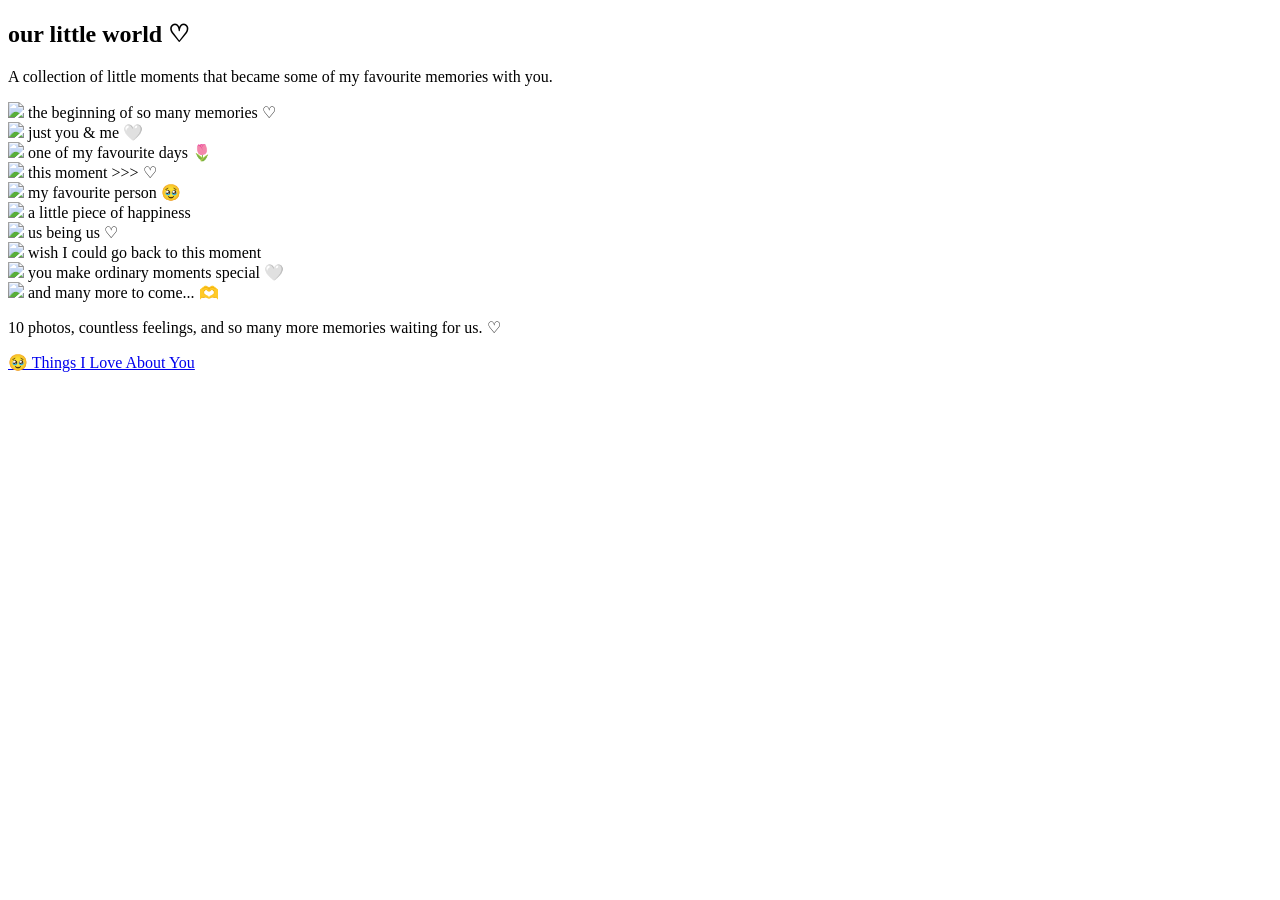
==== memories.html @ 14853cb2 "Add files via upload" ====
<!DOCTYPE html>
<html>

<head>
    <title>Our Memories ♡</title>
    <link rel="stylesheet" href="style.css">
</head>

<body>

<section class="memories">

    <h1>our little world ♡</h1>

    <p class="memory-intro">
        A collection of little moments that became
        some of my favourite memories with you.
    </p>

    <div class="photo-collage">

        <div class="photo-card photo1">
            <img src="photos/photo1.jpeg">
            <span>the beginning of so many memories ♡</span>
        </div>

        <div class="photo-card photo2">
            <img src="photos/photo2.jpeg">
            <span>just you & me 🤍</span>
        </div>

        <div class="photo-card photo3">
            <img src="photos/photo3.jpeg">
            <span>one of my favourite days 🌷</span>
        </div>

        <div class="photo-card photo4">
            <img src="photos/photo4.jpeg">
            <span>this moment &gt;&gt;&gt; ♡</span>
        </div>

        <div class="photo-card photo5">
            <img src="photos/photo5.jpeg">
            <span>my favourite person 🥹</span>
        </div>

        <div class="photo-card photo6">
            <img src="photos/photo6.jpeg">
            <span>a little piece of happiness</span>
        </div>

        <div class="photo-card photo7">
            <img src="photos/photo7.jpeg">
            <span>us being us ♡</span>
        </div>

        <div class="photo-card photo8">
            <img src="photos/photo8.jpeg">
            <span>wish I could go back to this moment</span>
        </div>

        <div class="photo-card photo9">
            <img src="photos/photo9.jpeg">
            <span>you make ordinary moments special 🤍</span>
        </div>

        <div class="photo-card photo10">
            <img src="photos/photo10.jpeg">
            <span>and many more to come... 🫶</span>
        </div>

    </div>

    <div class="memory-ending">

        <p>
            10 photos, countless feelings,
            and so many more memories waiting for us. ♡
        </p>

      <a href="love.html" class="story-button">
    🥹 Things I Love About You
</a>

    </div>

</section>

<script>

function openLove() {
    window.location.href = "love.html";
}

</script>

</body>

</html>
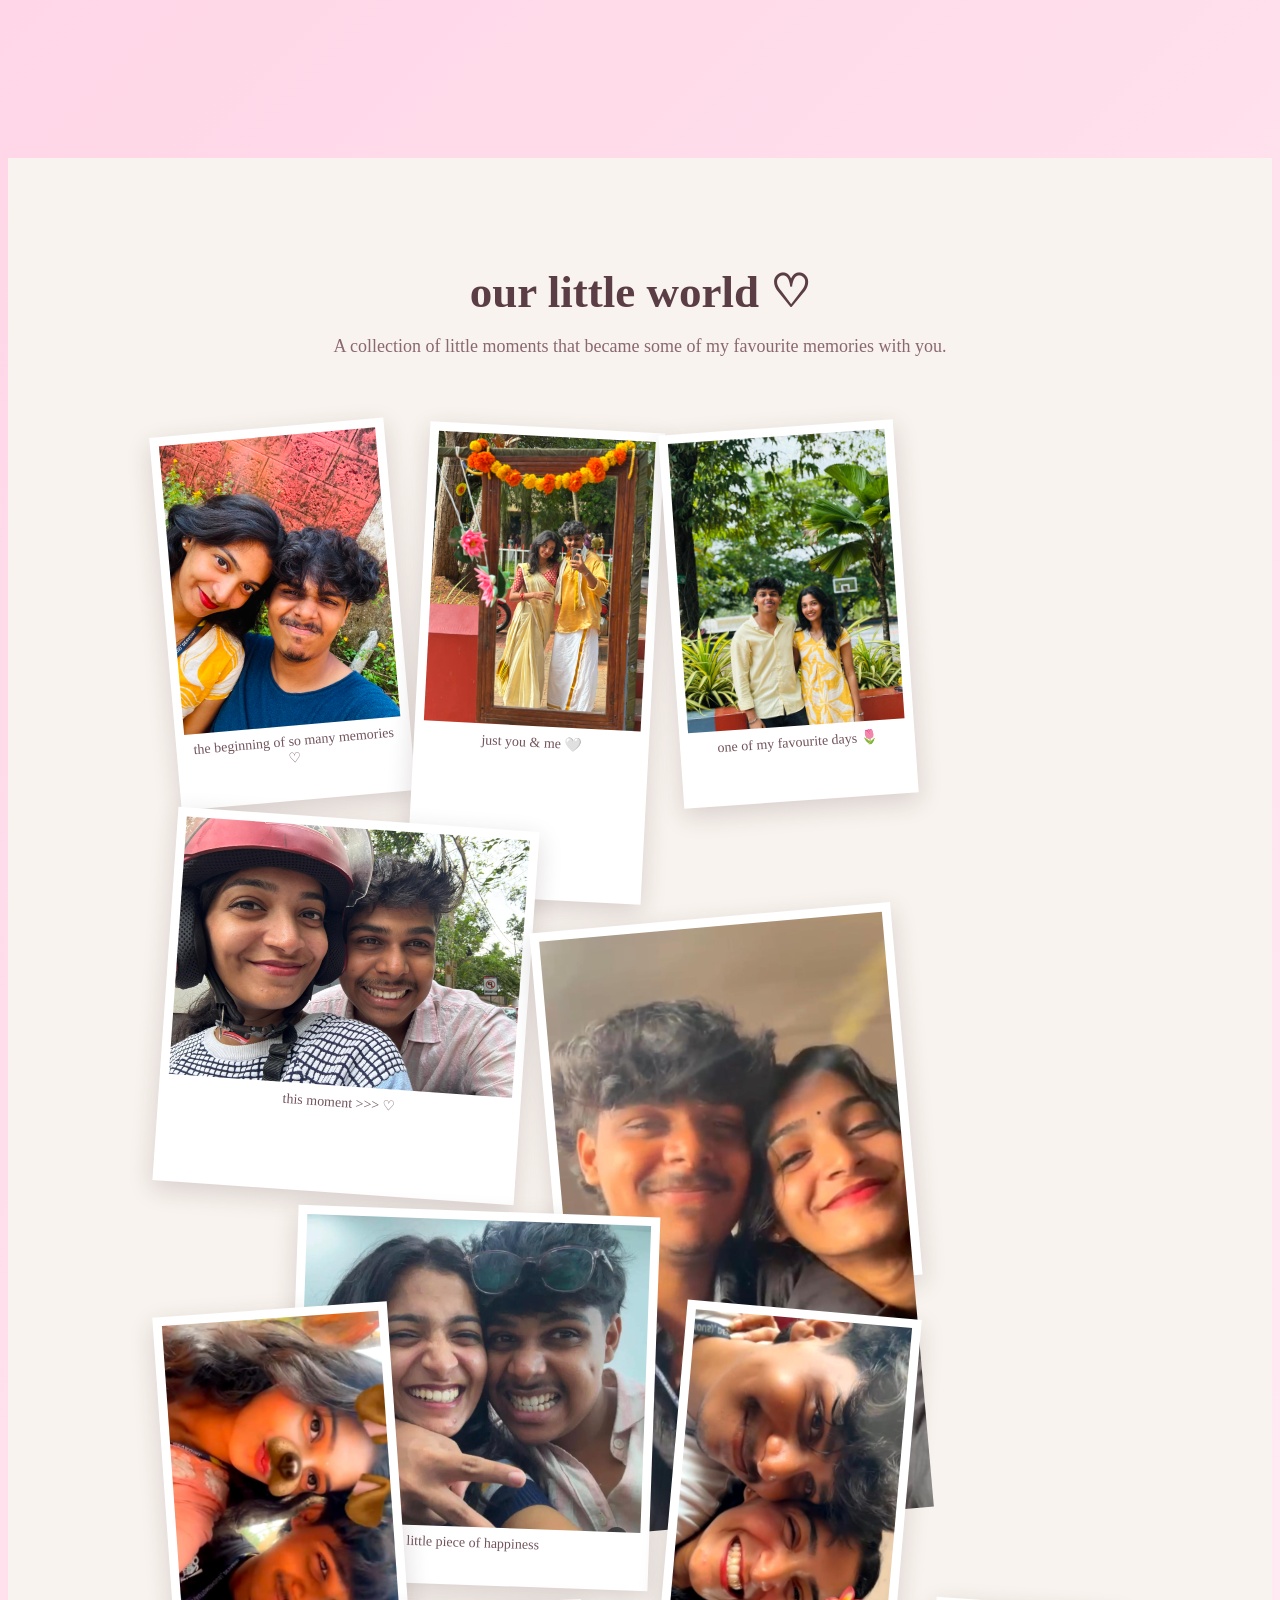
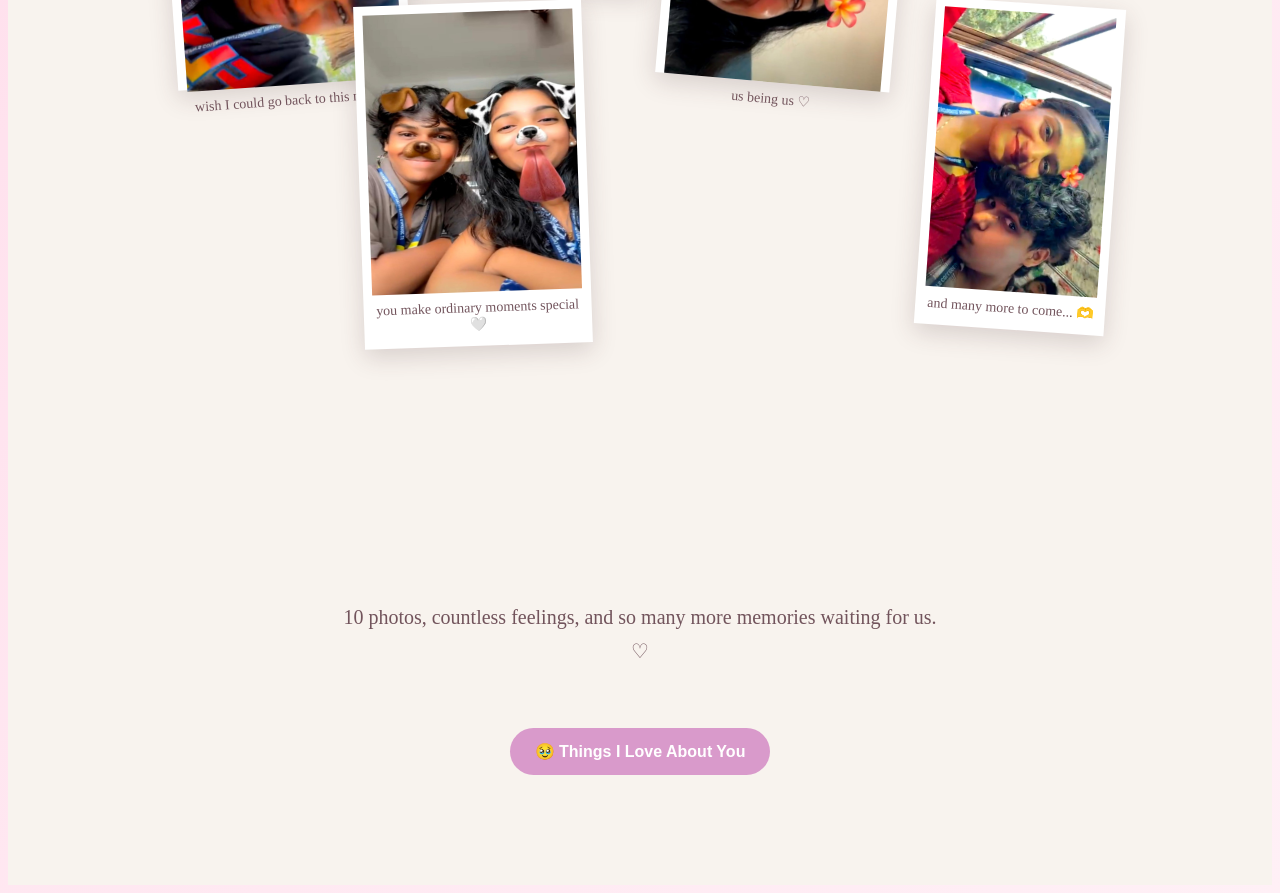
==== commit e008f4df: "Update memories.html" ====
--- a/memories.html
+++ b/memories.html
@@ -20,52 +20,52 @@
     <div class="photo-collage">
 
         <div class="photo-card photo1">
-            <img src="photos/photo1.jpeg">
+            <img src="photo1.jpeg">
             <span>the beginning of so many memories ♡</span>
         </div>
 
         <div class="photo-card photo2">
-            <img src="photos/photo2.jpeg">
+            <img src="photo2.jpeg">
             <span>just you & me 🤍</span>
         </div>
 
         <div class="photo-card photo3">
-            <img src="photos/photo3.jpeg">
+            <img src="photo3.jpeg">
             <span>one of my favourite days 🌷</span>
         </div>
 
         <div class="photo-card photo4">
-            <img src="photos/photo4.jpeg">
+            <img src="photo4.jpeg">
             <span>this moment &gt;&gt;&gt; ♡</span>
         </div>
 
         <div class="photo-card photo5">
-            <img src="photos/photo5.jpeg">
+            <img src="photo5.jpeg">
             <span>my favourite person 🥹</span>
         </div>
 
         <div class="photo-card photo6">
-            <img src="photos/photo6.jpeg">
+            <img src="photo6.jpeg">
             <span>a little piece of happiness</span>
         </div>
 
         <div class="photo-card photo7">
-            <img src="photos/photo7.jpeg">
+            <img src="photo7.jpeg">
             <span>us being us ♡</span>
         </div>
 
         <div class="photo-card photo8">
-            <img src="photos/photo8.jpeg">
+            <img src="photo8.jpeg">
             <span>wish I could go back to this moment</span>
         </div>
 
         <div class="photo-card photo9">
-            <img src="photos/photo9.jpeg">
+            <img src="photo9.jpeg">
             <span>you make ordinary moments special 🤍</span>
         </div>
 
         <div class="photo-card photo10">
-            <img src="photos/photo10.jpeg">
+            <img src="photo10.jpeg">
             <span>and many more to come... 🫶</span>
         </div>
 
@@ -96,4 +96,4 @@
 
 </body>
 
-</html>+</html>
--- a/style.css
+++ b/style.css
@@ -0,0 +1,266 @@
+.story-button {
+    display: inline-block;
+    padding: 14px 25px;
+    background: #d99acb;
+    color: white;
+    text-decoration: none;
+    border-radius: 30px;
+    font-size: 16px;
+    font-weight: bold;
+    margin-top: 30px;
+    transition: 0.3s;
+}
+
+.story-button:hover {
+    transform: scale(1.05);
+}.photo9 img,
+.photo10 img {
+    max-height: 280px;
+    width: 100%;
+    height: auto;
+}
+
+.memory-ending {
+    margin-top: 80px;
+    position: relative;
+    z-index: 20;
+    background: #f8f3ee;
+    padding: 30px 10px;
+}/* ===== PINTEREST MEMORY COLLAGE ===== */
+.memory-ending {
+    margin-top: 70px;
+    padding-bottom: 40px;
+}
+
+.memory-ending p {
+    font-family: cursive;
+    font-size: 20px;
+    color: #72545c;
+    max-width: 600px;
+    margin: 0 auto 30px;
+    line-height: 1.7;
+}
+
+.memory-ending button {
+    background: #7b4055;
+    color: white;
+    border: none;
+    padding: 14px 25px;
+    border-radius: 30px;
+    font-size: 16px;
+    cursor: pointer;
+    transition: 0.3s;
+}
+
+.memory-ending button:hover {
+    transform: scale(1.05);
+}
+.memories {
+    min-height: 100vh;
+    padding: 70px 20px;
+    background: #f8f3ee;
+    text-align: center;
+}
+
+.memories h1 {
+    font-family: Georgia, serif;
+    font-size: 45px;
+    color: #5b3d45;
+    margin-bottom: 10px;
+}
+
+.memory-intro {
+    font-family: cursive;
+    color: #8a6871;
+    font-size: 18px;
+    margin-bottom: 45px;
+}
+
+/* Collage layout */
+
+.photo-collage {
+    max-width: 950px;
+    margin: auto;
+    display: grid;
+    grid-template-columns: repeat(6, 1fr);
+    grid-auto-rows: 80px;
+    gap: 18px;
+    padding: 25px;
+}
+
+/* Individual photo */
+
+.photo-card {
+    background: #fff;
+    padding: 9px;
+    box-shadow: 0 8px 25px rgba(70, 45, 50, 0.18);
+    transition: transform 0.35s ease;
+}
+
+.photo-card img {
+    width: 100%;
+    height: auto;
+    display: block;
+}
+
+.photo-card span {
+    display: block;
+    padding: 8px 3px 4px;
+    font-family: cursive;
+    font-size: 14px;
+    color: #72545c;
+}
+
+/* Different positions */
+
+.photo1 {
+    grid-column: 1 / 3;
+    grid-row: 1 / 5;
+    transform: rotate(-5deg);
+}
+
+.photo2 {
+    grid-column: 3 / 5;
+    grid-row: 1 / 6;
+    transform: rotate(3deg);
+}
+
+.photo3 {
+    grid-column: 5 / 7;
+    grid-row: 1 / 5;
+    transform: rotate(-4deg);
+}
+
+.photo4 {
+    grid-column: 1 / 4;
+    grid-row: 5 / 9;
+    transform: rotate(4deg);
+}
+
+.photo5 {
+    grid-column: 4 / 7;
+    grid-row: 6 / 10;
+    transform: rotate(-5deg);
+}
+
+.photo6 {
+    grid-column: 2 / 5;
+    grid-row: 9 / 13;
+    transform: rotate(2deg);
+}
+
+.photo7 {
+    grid-column: 5 / 7;
+    grid-row: 10 / 14;
+    transform: rotate(5deg);
+}
+
+.photo8 {
+    grid-column: 1 / 3;
+    grid-row: 10 / 14;
+    transform: rotate(-4deg);
+}
+
+.photo9 {
+    grid-column: 2 / 5;
+    grid-row: 13 / 18;
+    transform: rotate(-2deg);
+    max-width: 210px;
+    margin:0 auto;
+    align-self: start;
+}
+
+.photo10 {
+    grid-column: 7/ 10;
+    grid-row: 13 / 18;
+    transform: rotate(4deg);
+    max-width: 210px;
+    margin: 0 auto;
+    align-self: start;
+}
+
+.photo11 {
+    grid-column: 4 / 7;
+    grid-row: 17 / 21;
+    transform: rotate(-5deg);
+}
+
+/* Cute hover effect */
+
+.photo-card:hover {
+    transform: rotate(0deg) scale(1.06);
+    z-index: 10;
+}.promise-button {
+    background: #fff0f5;
+    color: #c94f78;
+    border: 2px solid #f3a6bd;
+    padding: 14px 20px;
+    margin: 8px;
+    border-radius: 25px;
+    font-size: 17px;
+    cursor: pointer;
+    transition: 0.3s;
+}
+
+.promise-button:hover {
+    background: #ffb6ce;
+    color: white;
+    transform: scale(1.08);
+}
+
+#promiseText {
+    margin: 30px auto;
+    max-width: 600px;
+    font-size: 22px;
+    color: #8d3f5b;
+    min-height: 50px;
+    padding: 20px;
+}.hearts {
+    font-size: 30px;
+    margin-bottom: 30px;
+    animation: floatHearts 2s infinite ease-in-out;
+}
+
+@keyframes floatHearts {
+    0% {
+        transform: translateY(0);
+    }
+
+    50% {
+        transform: translateY(-15px);
+    }
+
+    100% {
+        transform: translateY(0);
+    }
+}body {
+    background: linear-gradient(135deg, #ffd6e7, #fff0f6);
+    font-family: Arial, sans-serif;
+    text-align: center;
+    padding-top: 150px;
+    color: #5c3044;
+}
+
+h1 {
+    font-size: 50px;
+    color: #d6336c;
+}
+
+p {
+    font-size: 22px;
+}
+
+button {
+    background-color: #ff6f9c;
+    color: white;
+    border: none;
+    padding: 15px 30px;
+    border-radius: 30px;
+    font-size: 18px;
+    cursor: pointer;
+}
+
+button:hover {
+    background-color: #e84d7d;
+    transform: scale(1.05);
+}
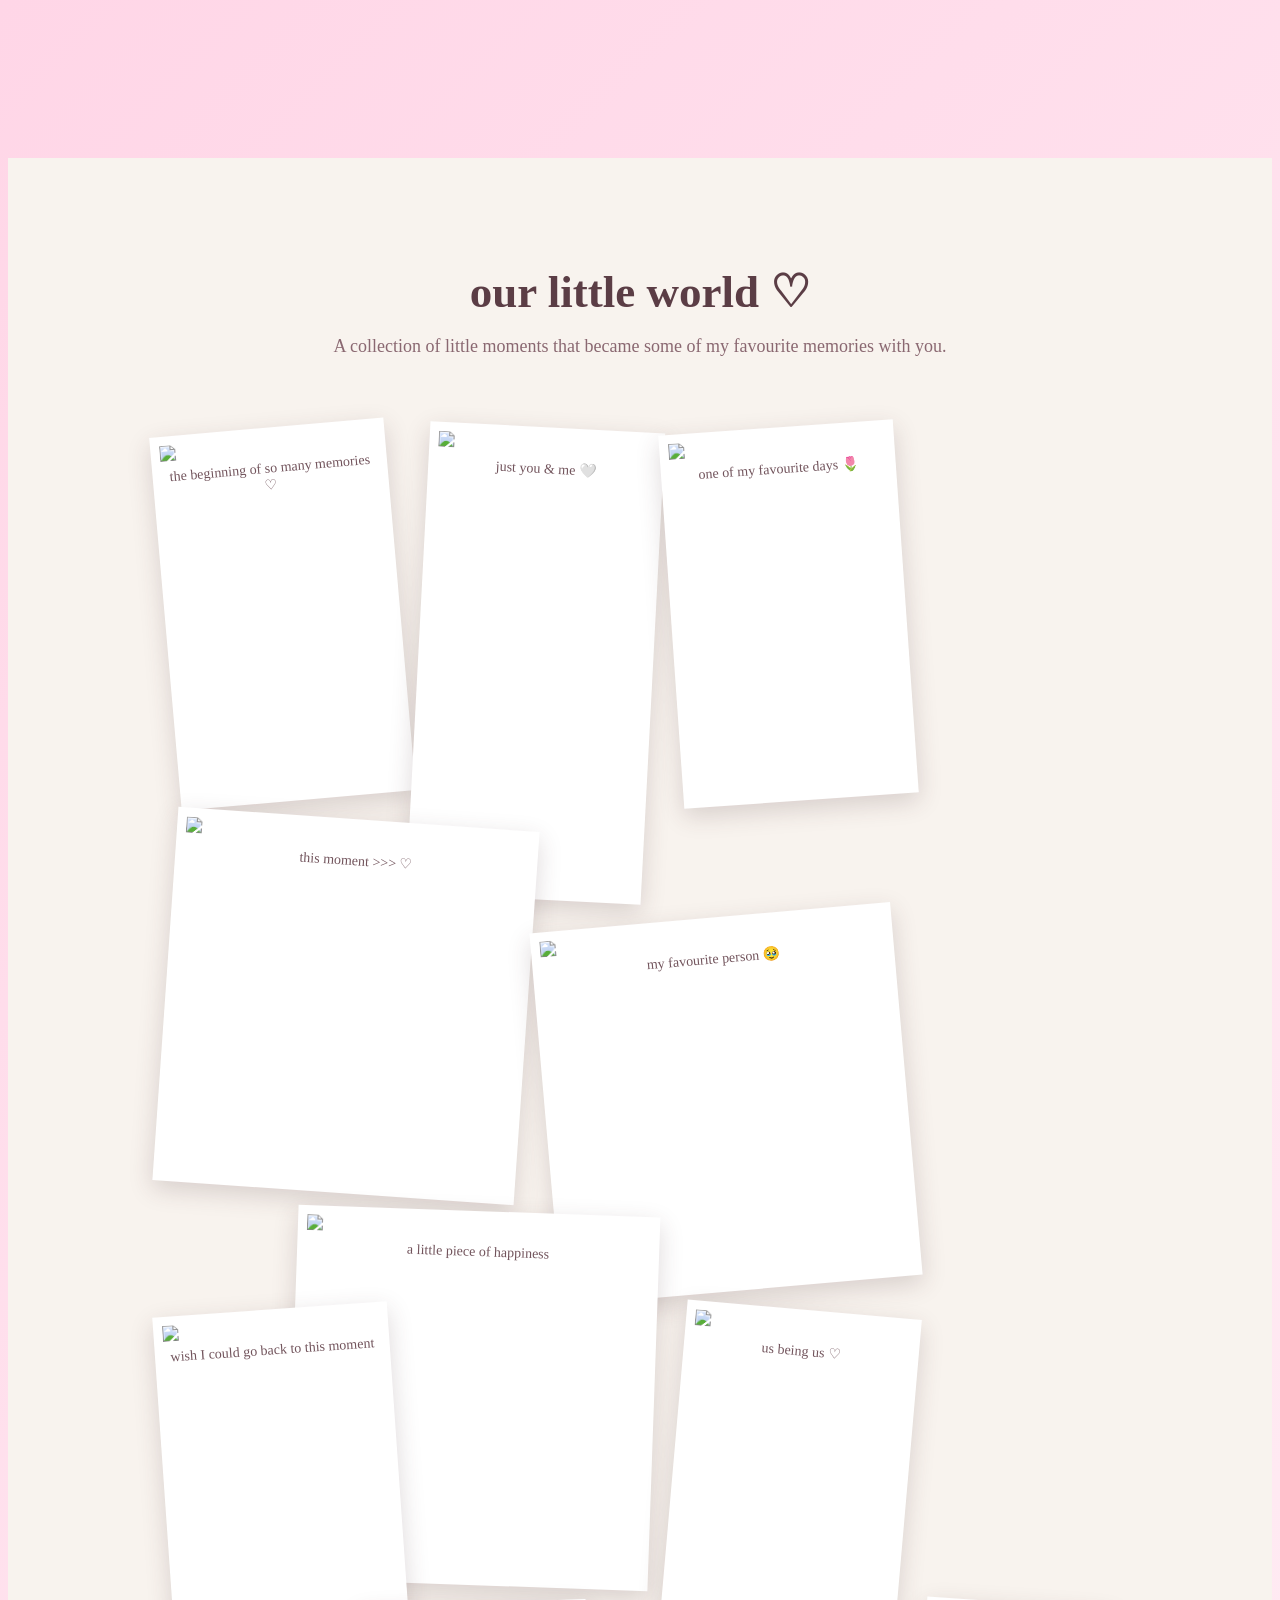
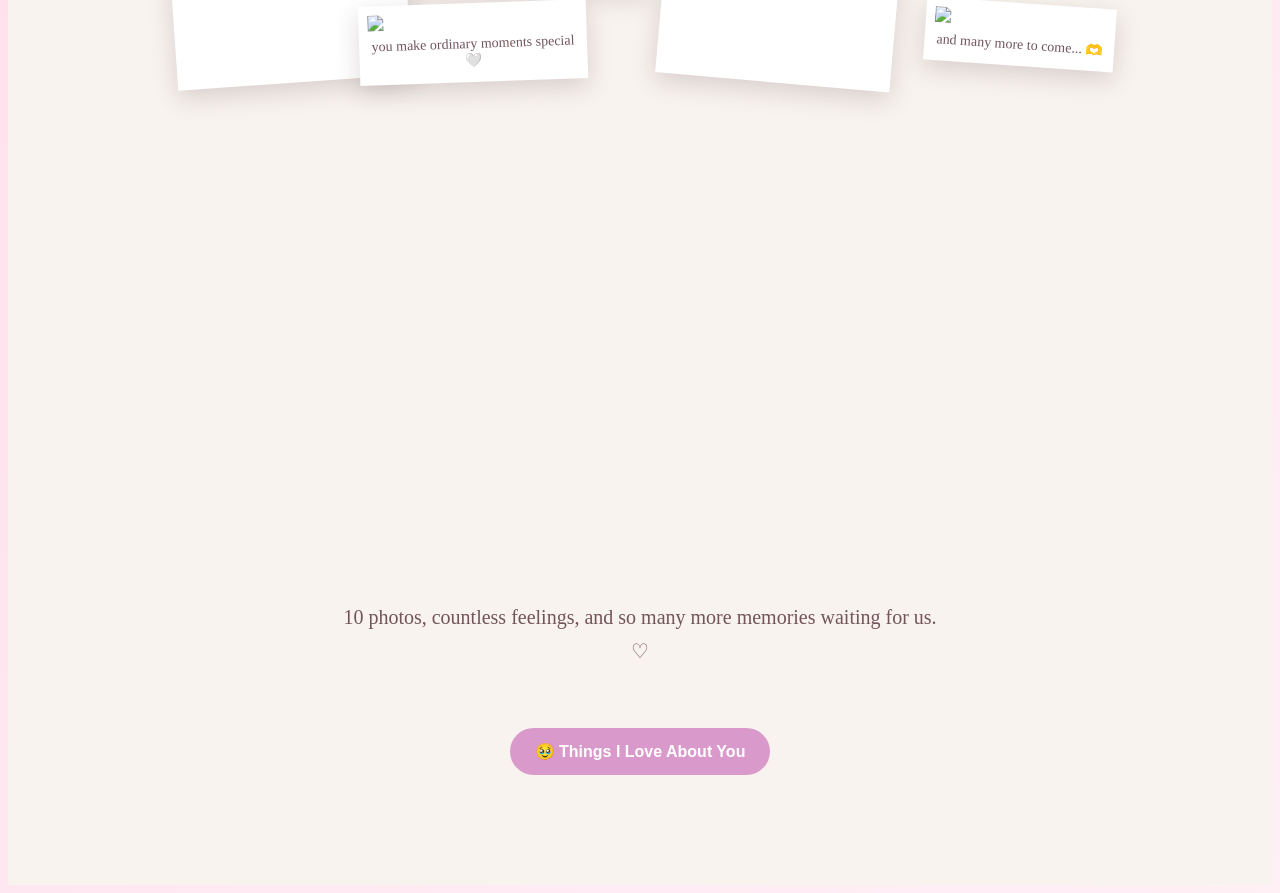
==== commit b63c7629: "Update memories.html" ====
--- a/memories.html
+++ b/memories.html
@@ -20,52 +20,52 @@
     <div class="photo-collage">
 
         <div class="photo-card photo1">
-            <img src="photo1.jpeg">
+            <img src="photo/photo1.jpeg">
             <span>the beginning of so many memories ♡</span>
         </div>
 
         <div class="photo-card photo2">
-            <img src="photo2.jpeg">
+            <img src="photo/photo2.jpeg">
             <span>just you & me 🤍</span>
         </div>
 
         <div class="photo-card photo3">
-            <img src="photo3.jpeg">
+            <img src="photo/photo3.jpeg">
             <span>one of my favourite days 🌷</span>
         </div>
 
         <div class="photo-card photo4">
-            <img src="photo4.jpeg">
+            <img src="photo/photo4.jpeg">
             <span>this moment &gt;&gt;&gt; ♡</span>
         </div>
 
         <div class="photo-card photo5">
-            <img src="photo5.jpeg">
+            <img src="photo/photo5.jpeg">
             <span>my favourite person 🥹</span>
         </div>
 
         <div class="photo-card photo6">
-            <img src="photo6.jpeg">
+            <img src="photo/photo6.jpeg">
             <span>a little piece of happiness</span>
         </div>
 
         <div class="photo-card photo7">
-            <img src="photo7.jpeg">
+            <img src="photo/photo7.jpeg">
             <span>us being us ♡</span>
         </div>
 
         <div class="photo-card photo8">
-            <img src="photo8.jpeg">
+            <img src="photo/photo8.jpeg">
             <span>wish I could go back to this moment</span>
         </div>
 
         <div class="photo-card photo9">
-            <img src="photo9.jpeg">
+            <img src="photo/photo9.jpeg">
             <span>you make ordinary moments special 🤍</span>
         </div>
 
         <div class="photo-card photo10">
-            <img src="photo10.jpeg">
+            <img src="photo/photo10.jpeg">
             <span>and many more to come... 🫶</span>
         </div>
 
